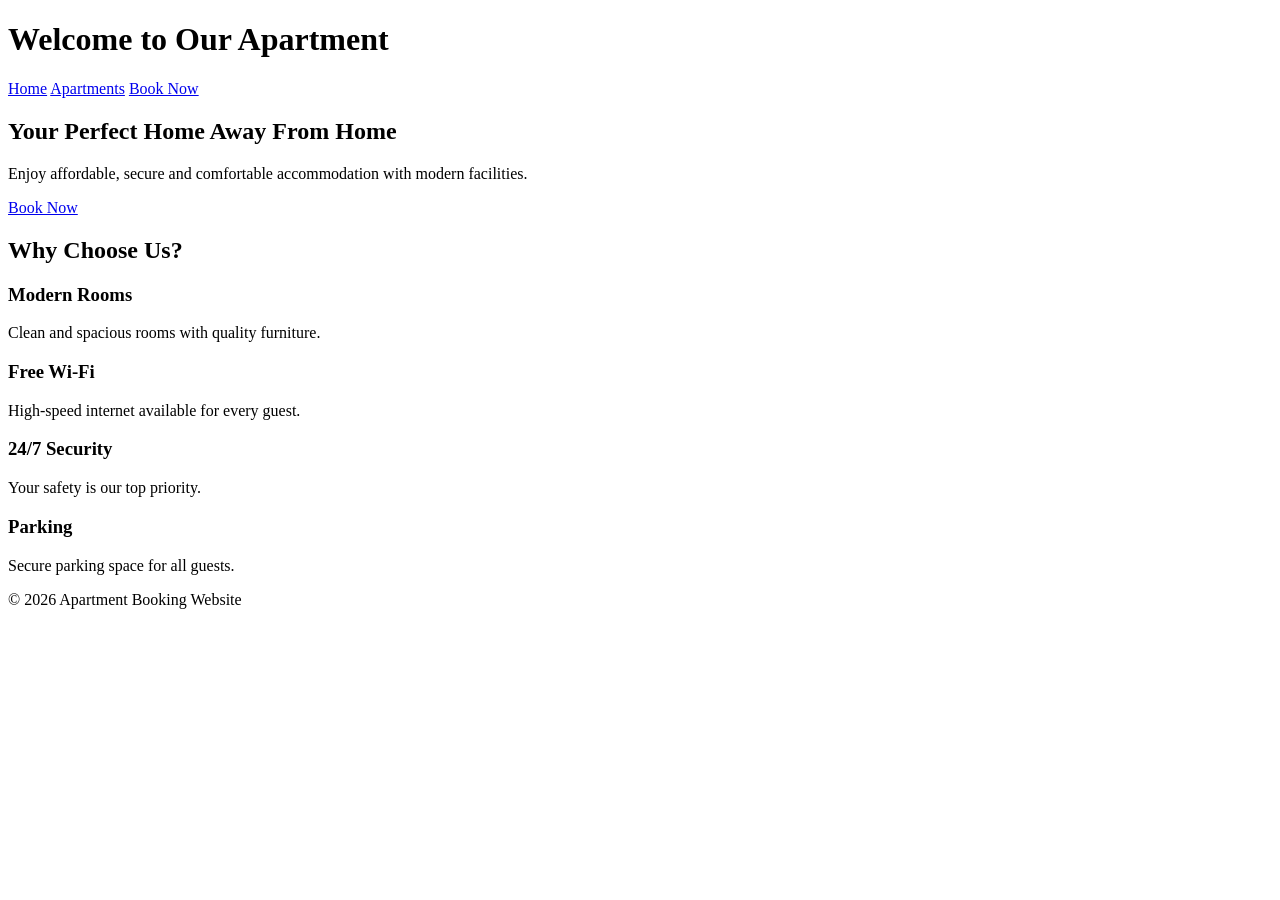
==== index.html @ d5860a0a "Style.css added to index.html" ====
<!DOCTYPE html>
<html lang="en">
<head>
    <meta charset="UTF-8">
    <meta name="viewport" content="width=device-width, initial-scale=1.0">
    <title>Becky's Holiday Apartments</title>
    <link rel="stylesheet" href=""style.css">
    

</head>
<body>

<header>
    <h1>Welcome to Our Apartment</h1>

    <nav>
        <a href="index.html">Home</a>
        <a href="apartments.html">Apartments</a>
        <a href="booking.html">Book Now</a>
    </nav>
</header>

<section class="hero">

    <h2>Your Perfect Home Away From Home</h2>

    <p>
        Enjoy affordable, secure and comfortable accommodation
        with modern facilities.
    </p>

    <a href="booking.html" class="button">
        Book Now
    </a>

</section>

<section class="features">

<h2>Why Choose Us?</h2>

<div class="cards">

<div class="card">
<h3>Modern Rooms</h3>
<p>Clean and spacious rooms with quality furniture.</p>
</div>

<div class="card">
<h3>Free Wi-Fi</h3>
<p>High-speed internet available for every guest.</p>
</div>

<div class="card">
<h3>24/7 Security</h3>
<p>Your safety is our top priority.</p>
</div>

<div class="card">
<h3>Parking</h3>
<p>Secure parking space for all guests.</p>
</div>

</div>

</section>

<footer>

<p>© 2026 Apartment Booking Website</p>

</footer>

</body>
</html>
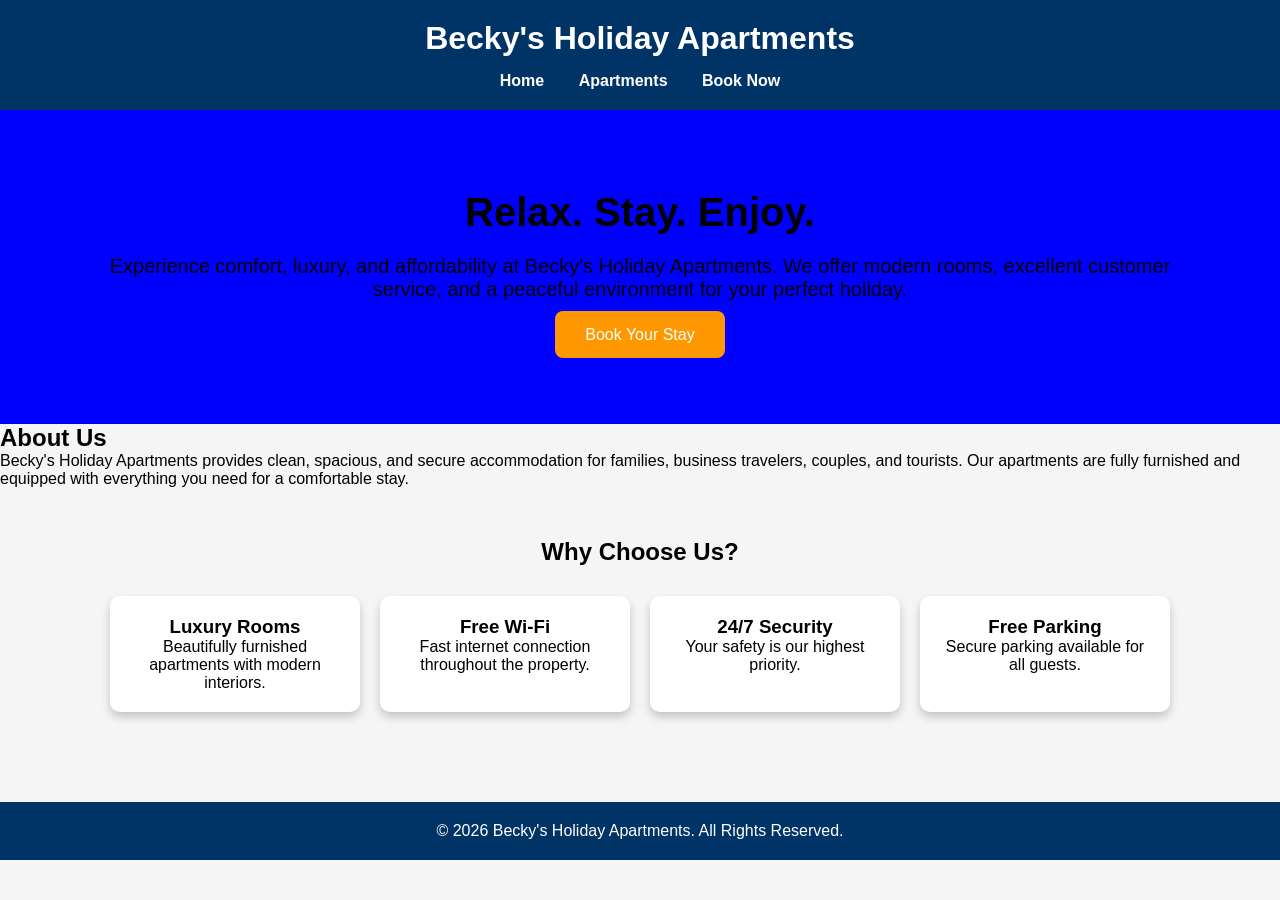
==== commit 5f7b1faa: "Paragraph giving details of the holiday apartments added in index.html" ====
--- a/index.html
+++ b/index.html
@@ -4,14 +4,13 @@
     <meta charset="UTF-8">
     <meta name="viewport" content="width=device-width, initial-scale=1.0">
     <title>Becky's Holiday Apartments</title>
-    <link rel="stylesheet" href=""style.css">
-    
+    <link rel="stylesheet" href="style.css">
+</head>
 
-</head>
 <body>
 
 <header>
-    <h1>Welcome to Our Apartment</h1>
+    <h1>Becky's Holiday Apartments</h1>
 
     <nav>
         <a href="index.html">Home</a>
@@ -21,18 +20,25 @@
 </header>
 
 <section class="hero">
-
-    <h2>Your Perfect Home Away From Home</h2>
+    <h2>Relax. Stay. Enjoy.</h2>
 
     <p>
-        Enjoy affordable, secure and comfortable accommodation
-        with modern facilities.
+        Experience comfort, luxury, and affordability at Becky's Holiday Apartments.
+        We offer modern rooms, excellent customer service, and a peaceful environment
+        for your perfect holiday.
     </p>
 
-    <a href="booking.html" class="button">
-        Book Now
-    </a>
+    <a href="booking.html" class="button">Book Your Stay</a>
+</section>
 
+<section class="about">
+    <h2>About Us</h2>
+
+    <p>
+        Becky's Holiday Apartments provides clean, spacious, and secure accommodation
+        for families, business travelers, couples, and tourists. Our apartments are
+        fully furnished and equipped with everything you need for a comfortable stay.
+    </p>
 </section>
 
 <section class="features">
@@ -42,23 +48,23 @@
 <div class="cards">
 
 <div class="card">
-<h3>Modern Rooms</h3>
-<p>Clean and spacious rooms with quality furniture.</p>
+<h3>Luxury Rooms</h3>
+<p>Beautifully furnished apartments with modern interiors.</p>
 </div>
 
 <div class="card">
 <h3>Free Wi-Fi</h3>
-<p>High-speed internet available for every guest.</p>
+<p>Fast internet connection throughout the property.</p>
 </div>
 
 <div class="card">
 <h3>24/7 Security</h3>
-<p>Your safety is our top priority.</p>
+<p>Your safety is our highest priority.</p>
 </div>
 
 <div class="card">
-<h3>Parking</h3>
-<p>Secure parking space for all guests.</p>
+<h3>Free Parking</h3>
+<p>Secure parking available for all guests.</p>
 </div>
 
 </div>
@@ -66,9 +72,7 @@
 </section>
 
 <footer>
-
-<p>© 2026 Apartment Booking Website</p>
-
+<p>&copy; 2026 Becky's Holiday Apartments. All Rights Reserved.</p>
 </footer>
 
 </body>
--- a/style.css
+++ b/style.css
@@ -0,0 +1,85 @@
+*{
+    margin:0;
+    padding:0;
+    box-sizing:border-box;
+    font-family:Arial, sans-serif;
+}
+
+body{
+    background:#f5f5f5;
+}
+
+header{
+    background:#003366;
+    color:white;
+    padding:20px;
+    text-align:center;
+}
+
+nav{
+    margin-top:15px;
+}
+
+nav a{
+    color:white;
+    text-decoration:none;
+    margin:15px;
+    font-weight:bold;
+}
+
+.hero{
+    text-align:center;
+    padding:80px;
+    background:blue;
+}
+
+.hero h2{
+    font-size:40px;
+    margin-bottom:20px;
+}
+
+.hero p{
+    font-size:20px;
+    margin-bottom:25px;
+}
+
+.button{
+    background:#ff9800;
+    color:white;
+    padding:15px 30px;
+    text-decoration:none;
+    border-radius:8px;
+}
+
+.features{
+    padding:50px;
+}
+
+.features h2{
+    text-align:center;
+    margin-bottom:30px;
+}
+
+.cards{
+    display:flex;
+    justify-content:center;
+    gap:20px;
+    flex-wrap:wrap;
+}
+
+.card{
+    width:250px;
+    background:white;
+    padding:20px;
+    border-radius:10px;
+    box-shadow:0 5px 10px rgba(0,0,0,0.2);
+    text-align:center;
+}
+
+footer{
+    background:#003366;
+    color:white;
+    text-align:center;
+    padding:20px;
+    margin-top:40px;
+}
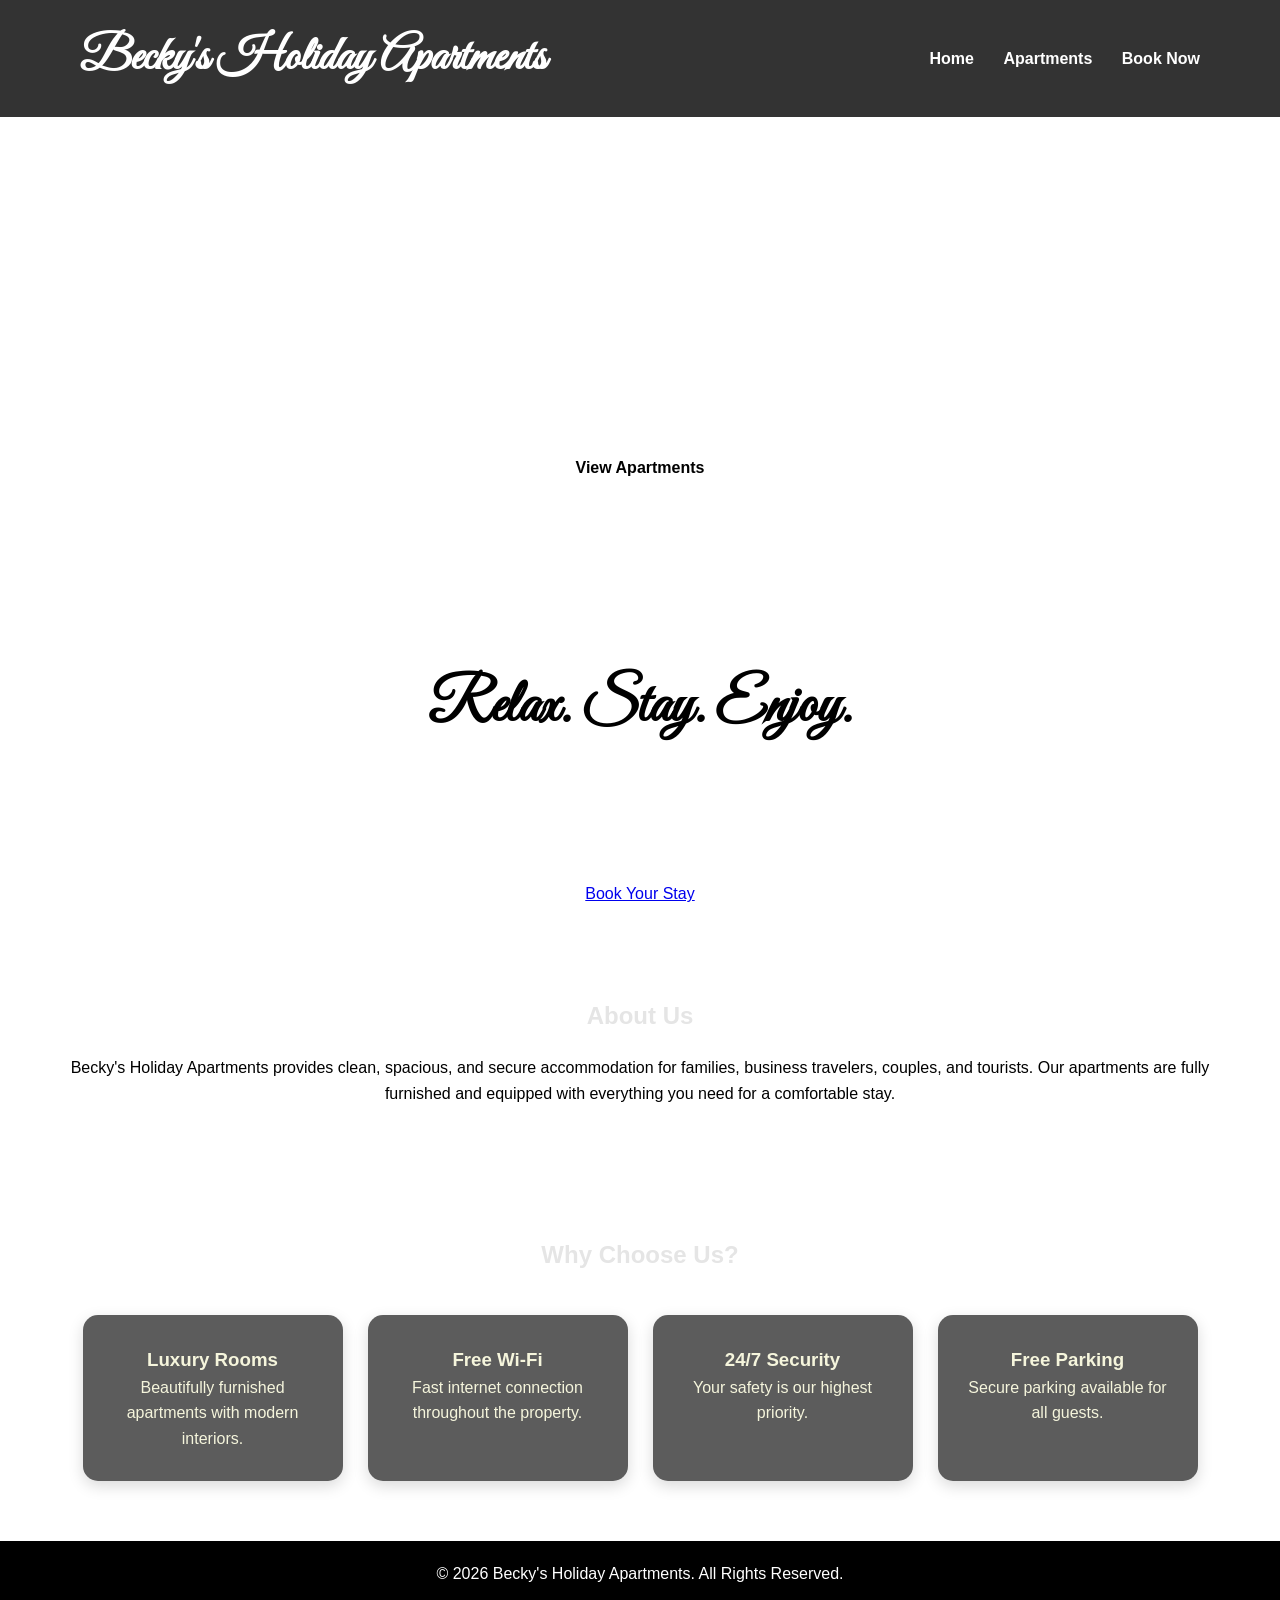
==== commit f13ec77f: "New button for viewing apartments added" ====
--- a/index.html
+++ b/index.html
@@ -20,6 +20,11 @@
 </header>
 
 <section class="hero">
+    <div class="hero content"?>
+        <h1>Welcome to Becky's Holiday Apartments></h1>
+        <p>Luxury apartments in Mombasa with comfort,elegance and unforgettable beach views</p>
+        <a href="apartments.html" class="btn">View Apartments</a>
+    </div>
     <h2>Relax. Stay. Enjoy.</h2>
 
     <p>
--- a/style.css
+++ b/style.css
@@ -1,85 +1,163 @@
+@import url('https://fonts.googleapis.com/css2?family=Great+Vibes&family=Poppins:wght@300;400;500;600&display=swap');
+
+
 *{
+
+
     margin:0;
     padding:0;
     box-sizing:border-box;
-    font-family:Arial, sans-serif;
+    font-family:Arial, Helvetica, sans-serif;
 }
 
 body{
-    background:#f5f5f5;
+    background-color:linear-gradient(to bottom, #5c5c5c, #1a1a1a, #000000);
+    color:white;
+    line-height:1.6;
+    font-family:'Courier New', Courier, monospace;
 }
 
+/* Header */
+
 header{
-    background:#003366;
+    background:rgba(0,0,0,0.8);
     color:white;
-    padding:20px;
-    text-align:center;
+    display:flex;
+    justify-content:space-between;
+    align-items:center;
+    padding:20px 80px;
+    position:sticky;
+    top:0;
 }
 
-nav{
-    margin-top:15px;
+header h1{
+    font-size: 48px;
+    font-family:'Great Vibes', cursive;
+    color:#ffffff;
 }
 
 nav a{
     color:white;
     text-decoration:none;
-    margin:15px;
+    margin-left:25px;
     font-weight:bold;
+    transition:0.3s;
 }
 
+nav a:hover{
+    color:#FFD700;
+}
+
+/* Hero Section */
+
 .hero{
+    height:90vh;
+    background:url("images/nyali.jpg");
+    background-size:cover;
+    background-position:center;
+    display:flex;
+    flex-direction:column;
+    justify-content:center;
+    align-items:center;
     text-align:center;
-    padding:80px;
-    background:blue;
+    color:white;
+    padding:20px;
 }
 
 .hero h2{
-    font-size:40px;
+    font-size:60px;
+    margin-bottom:20px;
+    font-family: 'Great Vibes' , cursive;
+    color:#000;
+}
+
+.hero p{
+    font-size:22px;
+    max-width:700px;
+}
+
+.btn{
+    margin-top:30px;
+    background:white;
+    color:black;
+    text-decoration:none;
+    padding:15px 35px;
+    border-radius:30px;
+    font-weight:bold;
+    transition:0.3s;
+    border-radius: 30px;
+}
+
+.btn:hover{
+    background:#d9d9d9;
+}
+
+
+.about{
+    padding:70px;
+    text-align:center;
+    color:#000;
+}
+
+.about h2{
+    color: #e5e5e5;
     margin-bottom:20px;
 }
 
-.hero p{
-    font-size:20px;
-    margin-bottom:25px;
-}
-
-.button{
-    background:#ff9800;
-    color:white;
-    padding:15px 30px;
-    text-decoration:none;
-    border-radius:8px;
-}
+/* Features */
 
 .features{
-    padding:50px;
+    padding:60px;
 }
 
 .features h2{
     text-align:center;
-    margin-bottom:30px;
+    color:#E5E5E5;
+    margin-bottom:40px;
 }
 
 .cards{
     display:flex;
     justify-content:center;
-    gap:20px;
     flex-wrap:wrap;
+    gap:25px;
 }
 
 .card{
-    width:250px;
-    background:white;
-    padding:20px;
-    border-radius:10px;
-    box-shadow:0 5px 10px rgba(0,0,0,0.2);
+    background:#5c5c5c;
+    width:260px;
+    padding:30px;
+    border-radius:15px;
     text-align:center;
+    box-shadow:0 5px 15px rgba(0,0,0,.15);
+    transition:.3s;
+    color:beige;
+    font-family:'Lucida Sans', 'Lucida Sans Regular', 'Lucida Grande', 'Lucida Sans Unicode', Geneva, Verdana, sans-serif;
+
+    
+}
+
+
+.card:hover{
+    transform:translateY(-10px);
 }
 
 footer{
-    background:#003366;
+    background:#000;
     color:white;
     text-align:center;
     padding:20px;
-    margin-top:40px;
-}+}
+.apartment-card{
+    width:85%;
+    max-width:1000px;
+    margin:40px auto;
+    background:rgba(255,255,255,0.08);
+    backdrop-filter:blur(8px);
+    padding:30px;
+    border-radius:20px;
+    border:1px solid rgba(255,255,255,0.2);
+    box-shadow:0 8px 20px rgba(0,0,0,0.5);
+    color:#000;
+}
+
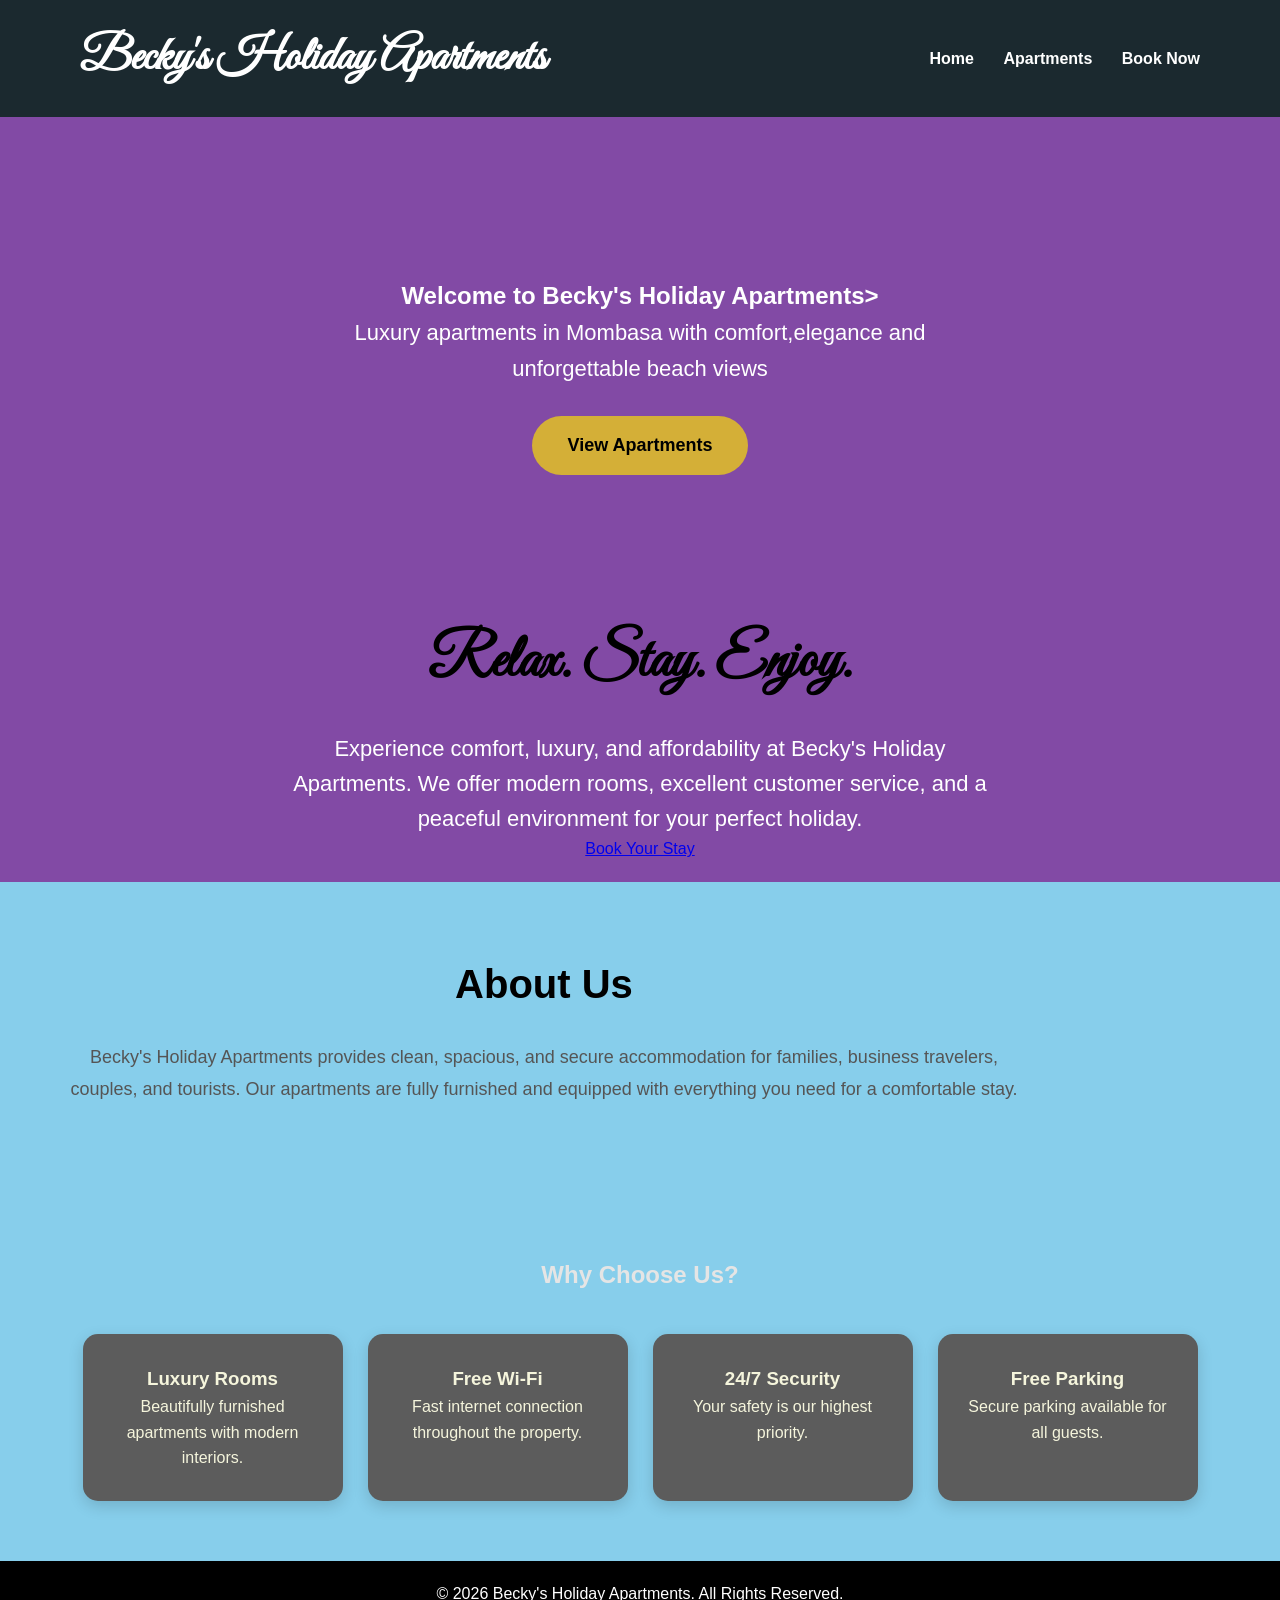
==== commit ca06a962: "Active navigation link added" ====
--- a/index.html
+++ b/index.html
@@ -13,9 +13,9 @@
     <h1>Becky's Holiday Apartments</h1>
 
     <nav>
-        <a href="index.html">Home</a>
-        <a href="apartments.html">Apartments</a>
-        <a href="booking.html">Book Now</a>
+        <a href="index.html"  class="active">Home</a>
+        <a href="apartments.html" class="active">Apartments</a>
+        <a href="booking.html" class="active">Book Now</a>
     </nav>
 </header>
 
--- a/style.css
+++ b/style.css
@@ -11,7 +11,7 @@
 }
 
 body{
-    background-color:linear-gradient(to bottom, #5c5c5c, #1a1a1a, #000000);
+    background-color:skyblue;
     color:white;
     line-height:1.6;
     font-family:'Courier New', Courier, monospace;
@@ -51,8 +51,8 @@
 /* Hero Section */
 
 .hero{
-    height:90vh;
-    background:url("images/nyali.jpg");
+    height:85vh;
+    background:linear-gradient(rgba(0,0,0,.45),rgba(0,0,0,.45)),url(images/apartment.jpg);
     background-size:cover;
     background-position:center;
     display:flex;
@@ -60,7 +60,7 @@
     justify-content:center;
     align-items:center;
     text-align:center;
-    color:white;
+    color:grey;
     padding:20px;
 }
 
@@ -71,25 +71,35 @@
     color:#000;
 }
 
+.hero content h1{
+    font-size:60px;
+    margin-bottom:20px;
+}
+
 .hero p{
     font-size:22px;
+    max-width:30px;
     max-width:700px;
 }
 
 .btn{
     margin-top:30px;
-    background:white;
+    background:#d4af37;
     color:black;
     text-decoration:none;
     padding:15px 35px;
     border-radius:30px;
     font-weight:bold;
-    transition:0.3s;
+    transition:.3s;
     border-radius: 30px;
+    display:inline-block;
+    font-size:18px;
+
 }
 
 .btn:hover{
     background:#d9d9d9;
+    transform:scale(1.05);
 }
 
 
@@ -97,11 +107,13 @@
     padding:70px;
     text-align:center;
     color:#000;
+    width:85%;
 }
 
 .about h2{
-    color: #e5e5e5;
-    margin-bottom:20px;
+    color:black;
+    margin-bottom:25px;
+    font-size:40px;
 }
 
 /* Features */
@@ -160,4 +172,349 @@
     box-shadow:0 8px 20px rgba(0,0,0,0.5);
     color:#000;
 }
-
+.hero{
+    height:85vh;
+    display:flex;
+    justify-content:center;
+    align-items:center;
+    text-align:center;
+    color:white;
+    background:#824aa5;
+}
+.about p{
+    font-size:18px;
+    color:#555;
+    line-height:1.8;
+    margin-bottom:20px;
+}
+/* ==================================== */
+/* COMING SOON SECTION */
+/* ==================================== */
+
+.coming-soon{
+
+    width:45%;
+    height:520px;
+
+    display:flex;
+
+    flex-direction:column;
+
+    justify-content:center;
+
+    align-items:center;
+
+    text-align:center;
+
+    padding:50px;
+
+    background:linear-gradient(
+    135deg,
+    #fafafa,
+    #ececec,
+    #d8d8d8,
+    #bfbfbf);
+
+    position:relative;
+
+    overflow:hidden;
+
+}
+
+/* Decorative circles */
+
+.coming-soon::before{
+
+    content:"";
+
+    position:absolute;
+
+    width:250px;
+
+    height:250px;
+
+    border-radius:50%;
+
+    background:rgba(255,255,255,.35);
+
+    top:-80px;
+
+    right:-80px;
+
+}
+
+.coming-soon::after{
+
+    content:"";
+
+    position:absolute;
+
+    width:180px;
+
+    height:180px;
+
+    border-radius:50%;
+
+    background:rgba(255,255,255,.25);
+
+    bottom:-60px;
+
+    left:-60px;
+
+}
+
+/* Construction Icon */
+
+.construction-icon{
+
+    width:110px;
+
+    height:110px;
+
+    border-radius:50%;
+
+    background:white;
+
+    display:flex;
+
+    justify-content:center;
+
+    align-items:center;
+
+    font-size:50px;
+
+    margin-bottom:30px;
+
+    box-shadow:0 10px 25px rgba(0,0,0,.15);
+
+    animation:float 3s ease-in-out infinite;
+
+}
+
+/* Heading */
+
+.coming-soon h2{
+
+    color:#333;
+
+    font-size:42px;
+
+    letter-spacing:4px;
+
+    margin-bottom:20px;
+
+}
+
+/* Paragraph */
+
+.coming-soon p{
+
+    color:#555;
+
+    font-size:20px;
+
+    line-height:1.8;
+
+    margin-bottom:20px;
+
+}
+
+/* Opening Soon Badge */
+
+.coming-soon span{
+
+    background:#555;
+
+    color:white;
+
+    padding:12px 30px;
+
+    border-radius:30px;
+
+    letter-spacing:2px;
+
+    font-size:15px;
+
+}
+
+/* Floating animation */
+
+@keyframes float{
+
+0%{
+
+transform:translateY(0px);
+
+}
+
+50%{
+
+transform:translateY(-12px);
+
+}
+
+100%{
+
+transform:translateY(0px);
+
+}
+
+}
+
+.booking-header{
+
+    text-align:center;
+
+    padding:80px 20px;
+
+    background:#efefef;
+
+}
+
+.booking-header h2{
+
+    font-size:45px;
+
+    color:#333;
+
+    margin-bottom:15px;
+
+}
+
+.booking-header p{
+
+    color:#666;
+
+    font-size:18px;
+
+}
+
+.booking-container{
+
+    width:90%;
+
+    max-width:1200px;
+
+    margin:60px auto;
+
+    display:flex;
+
+    gap:40px;
+
+}
+
+.booking-form{
+
+    flex:2;
+
+    background:white;
+
+    padding:40px;
+
+    border-radius:20px;
+
+    box-shadow:0 10px 25px rgba(0,0,0,.12);
+
+}
+
+.booking-form h2{
+
+    margin-bottom:30px;
+
+    color:#333;
+
+}
+
+.booking-form label{
+
+    display:block;
+
+    margin-top:18px;
+
+    margin-bottom:8px;
+
+    font-weight:bold;
+
+    color:#444;
+
+}
+
+.booking-form input,
+.booking-form select,
+.booking-form textarea{
+
+    width:100%;
+
+    padding:14px;
+
+    border:1px solid #ccc;
+
+    border-radius:10px;
+
+    font-size:16px;
+
+    margin-bottom:10px;
+
+    outline:none;
+
+}
+
+.booking-form input:focus,
+.booking-form select:focus,
+.booking-form textarea:focus{
+
+    border-color:#666;
+
+}
+
+.contact-card{
+
+    flex:1;
+
+    background:linear-gradient(135deg,#f5f5f5,#d9d9d9);
+
+    padding:40px;
+
+    border-radius:20px;
+
+    box-shadow:0 10px 25px rgba(0,0,0,.12);
+
+}
+
+.contact-card h2{
+
+    margin-bottom:25px;
+
+    color:#333;
+
+}
+
+.contact-card p{
+
+    margin-bottom:20px;
+
+    color:#555;
+
+    line-height:1.8;
+
+}
+
+.contact-card .btn{
+
+    width:100%;
+
+    text-align:center;
+
+    margin-top:20px;
+
+}
+
+@media(max-width:900px){
+
+.booking-container{
+
+    flex-direction:column;
+
+}
+
+}
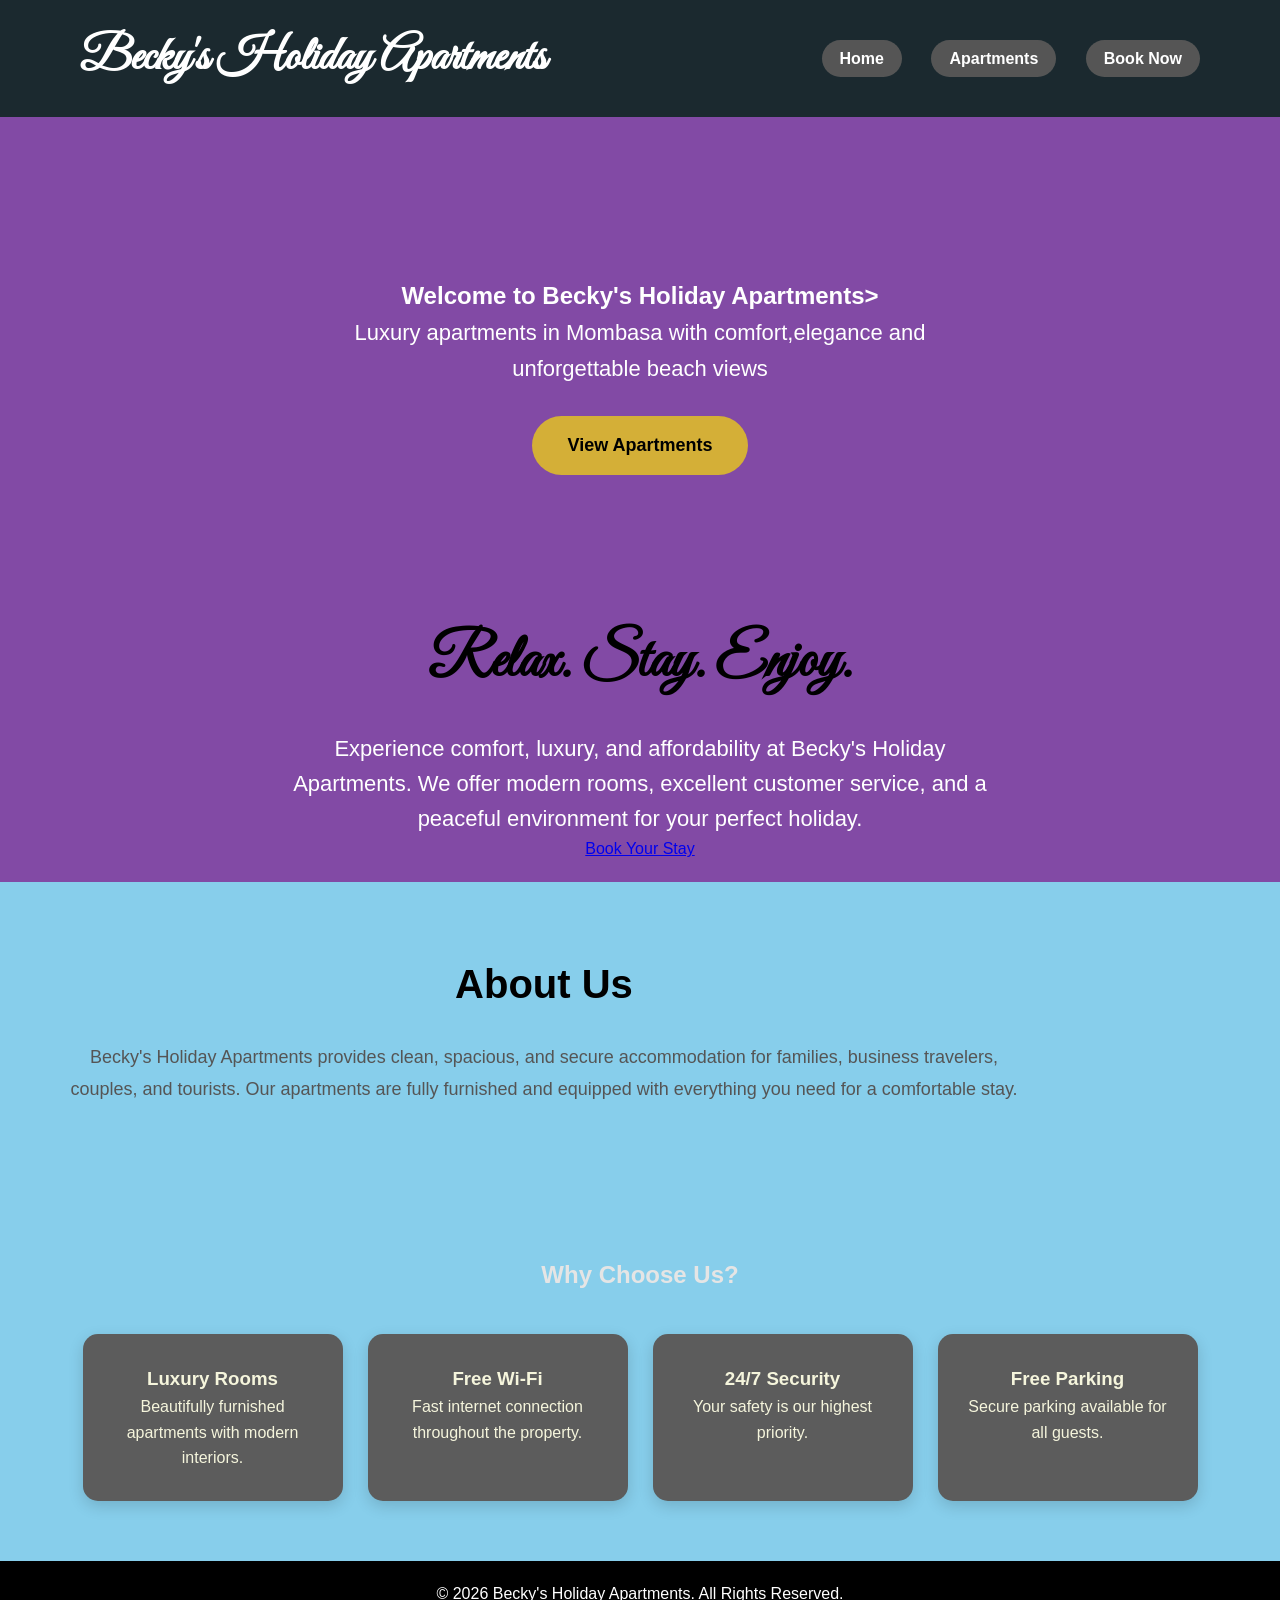
==== commit f5806e67: "Google fonts added" ====
--- a/index.html
+++ b/index.html
@@ -5,6 +5,11 @@
     <meta name="viewport" content="width=device-width, initial-scale=1.0">
     <title>Becky's Holiday Apartments</title>
     <link rel="stylesheet" href="style.css">
+    <link rel="preconnect" href="https://fonts.googleapis.com">
+
+<link rel="preconnect" href="https://fonts.gstatic.com" crossorigin>
+
+<link href="https://fonts.googleapis.com/css2?family=Poppins:wght@300;400;500;600;700&display=swap" rel="stylesheet">
 </head>
 
 <body>
--- a/style.css
+++ b/style.css
@@ -517,4 +517,10 @@
 
 }
 
+}
+nav a.active{
+    color:#ffffff;
+    background:#555;
+    padding:10px 18px;
+    border-radius:30px;
 }
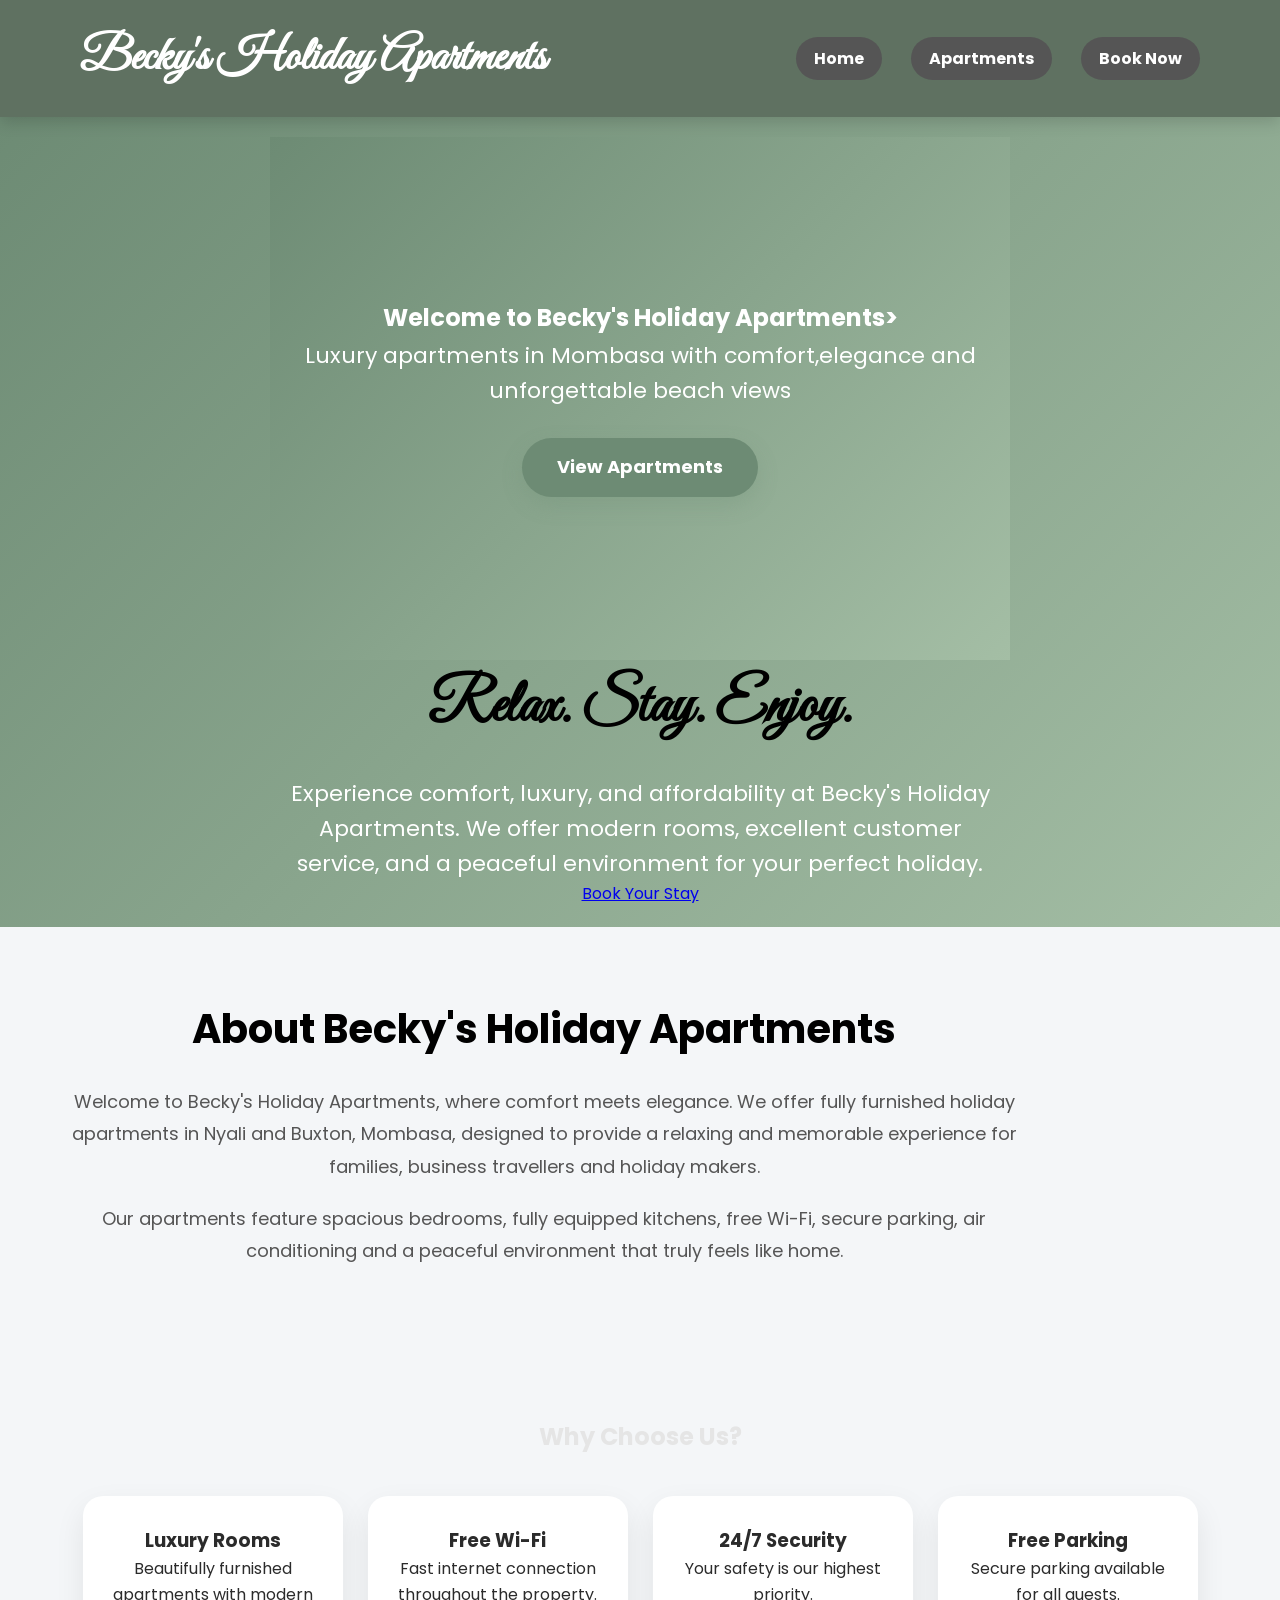
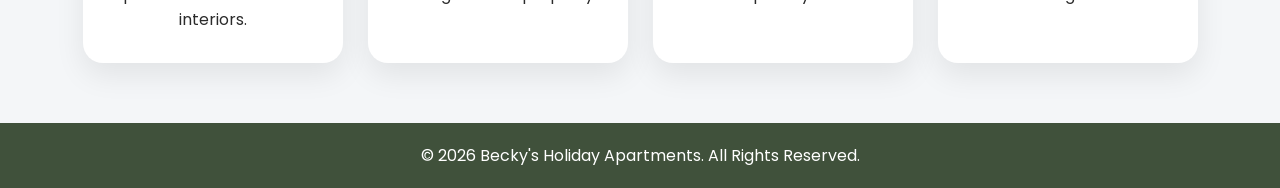
==== commit eaed1139: "About section edited" ====
--- a/index.html
+++ b/index.html
@@ -42,13 +42,28 @@
 </section>
 
 <section class="about">
-    <h2>About Us</h2>
 
-    <p>
-        Becky's Holiday Apartments provides clean, spacious, and secure accommodation
-        for families, business travelers, couples, and tourists. Our apartments are
-        fully furnished and equipped with everything you need for a comfortable stay.
-    </p>
+    <div class="about-card">
+
+        <h2>About Becky's Holiday Apartments</h2>
+
+        <div class="divider"></div>
+
+        <p>
+            Welcome to Becky's Holiday Apartments, where comfort meets elegance.
+            We offer fully furnished holiday apartments in Nyali and Buxton,
+            Mombasa, designed to provide a relaxing and memorable experience for
+            families, business travellers and holiday makers.
+        </p>
+
+        <p>
+            Our apartments feature spacious bedrooms, fully equipped kitchens,
+            free Wi-Fi, secure parking, air conditioning and a peaceful
+            environment that truly feels like home.
+        </p>
+
+    </div>
+
 </section>
 
 <section class="features">
--- a/style.css
+++ b/style.css
@@ -7,12 +7,12 @@
     margin:0;
     padding:0;
     box-sizing:border-box;
-    font-family:Arial, Helvetica, sans-serif;
+    font-family:'Poppins', sans-serif;
 }
 
 body{
-    background-color:skyblue;
-    color:white;
+    background-color:#f4f6f8;
+    color:#2b2b2b;
     line-height:1.6;
     font-family:'Courier New', Courier, monospace;
 }
@@ -20,7 +20,7 @@
 /* Header */
 
 header{
-    background:rgba(0,0,0,0.8);
+    background:#5f7161;
     color:white;
     display:flex;
     justify-content:space-between;
@@ -28,6 +28,8 @@
     padding:20px 80px;
     position:sticky;
     top:0;
+    z-index:1000;
+    box-shadow:0 5px 15px rgba(0,0,0,.15)
 }
 
 header h1{
@@ -41,18 +43,18 @@
     text-decoration:none;
     margin-left:25px;
     font-weight:bold;
-    transition:0.3s;
+    transition:.3s;
 }
 
 nav a:hover{
-    color:#FFD700;
+    color:#D0E0D0;
 }
 
 /* Hero Section */
 
 .hero{
-    height:85vh;
-    background:linear-gradient(rgba(0,0,0,.45),rgba(0,0,0,.45)),url(images/apartment.jpg);
+    height:90vh;
+    background:linear-gradient(135deg,#6d8b74,#a4bea5),url(images/apartment.jpg);
     background-size:cover;
     background-position:center;
     display:flex;
@@ -60,7 +62,7 @@
     justify-content:center;
     align-items:center;
     text-align:center;
-    color:grey;
+    color:white;
     padding:20px;
 }
 
@@ -84,22 +86,24 @@
 
 .btn{
     margin-top:30px;
-    background:#d4af37;
-    color:black;
+    background:#6D8B74;
+    color:white;
     text-decoration:none;
     padding:15px 35px;
     border-radius:30px;
     font-weight:bold;
     transition:.3s;
-    border-radius: 30px;
+    border-radius: 40px;
     display:inline-block;
     font-size:18px;
+    box-shadow:0 8px 20px rgba(109,139,116,.25);
 
 }
 
 .btn:hover{
-    background:#d9d9d9;
-    transform:scale(1.05);
+    background:#4F6A55;
+    transform:translateY(-3px);
+    box-shadow:0 12px 24px rgba(79,106,85,.35);
 }
 
 
@@ -133,17 +137,17 @@
     justify-content:center;
     flex-wrap:wrap;
     gap:25px;
+
 }
 
 .card{
-    background:#5c5c5c;
+    background:white;
     width:260px;
     padding:30px;
-    border-radius:15px;
-    text-align:center;
-    box-shadow:0 5px 15px rgba(0,0,0,.15);
+    border-radius:20px;
+    text-align:center;
+    box-shadow:0 12px 30px rgba(0,0,0,.08);
     transition:.3s;
-    color:beige;
     font-family:'Lucida Sans', 'Lucida Sans Regular', 'Lucida Grande', 'Lucida Sans Unicode', Geneva, Verdana, sans-serif;
 
     
@@ -155,7 +159,7 @@
 }
 
 footer{
-    background:#000;
+    background:#40513B;
     color:white;
     text-align:center;
     padding:20px;
@@ -164,22 +168,22 @@
     width:85%;
     max-width:1000px;
     margin:40px auto;
-    background:rgba(255,255,255,0.08);
+    background:#EDF3ED;
     backdrop-filter:blur(8px);
     padding:30px;
-    border-radius:20px;
+    border-radius:25px;
     border:1px solid rgba(255,255,255,0.2);
-    box-shadow:0 8px 20px rgba(0,0,0,0.5);
-    color:#000;
+    box-shadow:0 15px 35px rgba(0,0,0,.08);
+    color:#40513B;
 }
 .hero{
-    height:85vh;
+    height:90vh;
     display:flex;
     justify-content:center;
     align-items:center;
     text-align:center;
     color:white;
-    background:#824aa5;
+    background:linear-gradient(135deg,#6D8B74,#A4BEA5);
 }
 .about p{
     font-size:18px;
@@ -447,7 +451,7 @@
 
     padding:14px;
 
-    border:1px solid #ccc;
+    border:1px solid #D5DDD5;
 
     border-radius:10px;
 
@@ -456,6 +460,8 @@
     margin-bottom:10px;
 
     outline:none;
+
+    background:#FAFAFA;
 
 }
 
@@ -463,7 +469,7 @@
 .booking-form select:focus,
 .booking-form textarea:focus{
 
-    border-color:#666;
+    border-color:#6D8B74;
 
 }
 
@@ -471,13 +477,15 @@
 
     flex:1;
 
-    background:linear-gradient(135deg,#f5f5f5,#d9d9d9);
+    background:linear-gradient(135deg,#6D8B74,#A4BEA5);
 
     padding:40px;
 
     border-radius:20px;
 
     box-shadow:0 10px 25px rgba(0,0,0,.12);
+
+    color:white;
 
 }
 
@@ -523,4 +531,307 @@
     background:#555;
     padding:10px 18px;
     border-radius:30px;
+}
+/* ===========================
+   NYALI APARTMENT GALLERY
+=========================== */
+
+.gallery{
+    width:90%;
+    margin:70px auto;
+    text-align:center;
+}
+
+.gallery h2{
+    color:#5f7161;
+    font-size:38px;
+    margin-bottom:10px;
+}
+
+.gallery p{
+    color:#666;
+    margin-bottom:40px;
+    font-size:18px;
+}
+
+.gallery-grid{
+    display:grid;
+    grid-template-columns:repeat(auto-fit,minmax(300px,1fr));
+    gap:30px;
+}
+
+.gallery-item{
+    background:white;
+    border-radius:18px;
+    overflow:hidden;
+    box-shadow:0 10px 30px rgba(0,0,0,0.12);
+    transition:.4s;
+}
+
+.gallery-item:hover{
+    transform:translateY(-10px);
+    box-shadow:0 20px 40px rgba(95,113,97,.35);
+}
+
+.gallery-item img{
+    width:100%;
+    height:260px;
+    object-fit:cover;
+    display:block;
+}
+
+.gallery-item p{
+    padding:18px;
+    font-size:17px;
+    color:#444;
+    font-weight:500;
+}
+
+/* Gallery Heading */
+
+.gallery-title{
+    color:#5f7161;
+    text-align:center;
+    font-size:42px;
+    margin-top:50px;
+    margin-bottom:20px;
+}
+
+/* Section background */
+
+.gallery{
+    background:#f6f8f4;
+    padding:50px;
+    border-radius:20px;
+}
+
+/* Smooth animation */
+
+.gallery-item{
+    animation:fadeIn .8s ease;
+}
+
+@keyframes fadeIn{
+
+from{
+opacity:0;
+transform:translateY(20px);
+}
+
+to{
+opacity:1;
+transform:translateY(0);
+}
+
+}
+/* =========================
+   APARTMENTS PAGE
+========================= */
+
+.apartments-page{
+width:90%;
+max-width:1200px;
+margin:60px auto;
+}
+
+.apartments-page h1{
+text-align:center;
+font-size:45px;
+color:#4f6f52;
+margin-bottom:10px;
+}
+
+.intro{
+text-align:center;
+color:#666;
+font-size:18px;
+margin-bottom:60px;
+}
+
+.apartment-card{
+background:white;
+padding:40px;
+border-radius:20px;
+margin-bottom:80px;
+box-shadow:0 10px 30px rgba(0,0,0,.1);
+}
+
+.apartment-card h2{
+color:#4f6f52;
+margin-bottom:20px;
+}
+
+.apartment-card p{
+line-height:1.8;
+color:#555;
+font-size:17px;
+}
+
+.apartment-card h3{
+margin-top:35px;
+margin-bottom:20px;
+color:#6b8f71;
+}
+
+/* Amenities */
+
+.amenities{
+display:grid;
+grid-template-columns:repeat(auto-fit,minmax(220px,1fr));
+gap:20px;
+margin-bottom:40px;
+}
+
+.amenity{
+background:#eef4ee;
+padding:18px;
+text-align:center;
+border-radius:12px;
+font-weight:600;
+color:#4f6f52;
+transition:.3s;
+}
+
+.amenity:hover{
+background:#6b8f71;
+color:white;
+transform:translateY(-5px);
+}
+
+/* Featured Image */
+
+.featured-image{
+margin-bottom:30px;
+}
+
+.featured-image img{
+width:100%;
+height:550px;
+object-fit:cover;
+border-radius:20px;
+box-shadow:0 10px 25px rgba(0,0,0,.15);
+}
+
+/* Gallery */
+
+.gallery-grid{
+display:grid;
+grid-template-columns:repeat(auto-fit,minmax(260px,1fr));
+gap:20px;
+}
+
+.gallery-grid img{
+width:100%;
+height:220px;
+object-fit:cover;
+border-radius:15px;
+cursor:pointer;
+transition:.4s;
+box-shadow:0 8px 18px rgba(0,0,0,.12);
+}
+
+.gallery-grid img:hover{
+transform:scale(1.05);
+box-shadow:0 15px 30px rgba(79,111,82,.3);
+}
+
+/* Buttons */
+
+.book-btn{
+display:inline-block;
+margin-top:35px;
+padding:15px 35px;
+background:#6b8f71;
+color:white;
+text-decoration:none;
+border-radius:30px;
+font-size:18px;
+font-weight:bold;
+transition:.3s;
+}
+
+.book-btn:hover{
+background:#4f6f52;
+}
+
+/* Coming Soon */
+
+.coming-soon{
+margin-top:30px;
+background:#eef4ee;
+padding:30px;
+border-left:6px solid #6b8f71;
+border-radius:15px;
+}
+
+.coming-soon h2{
+color:#4f6f52;
+margin-bottom:15px;
+}
+
+.coming-soon p{
+color:#555;
+}
+
+/* Responsive */
+
+@media(max-width:768px){
+
+.featured-image img{
+height:300px;
+}
+
+.apartments-page h1{
+font-size:35px;
+}
+
+}
+/* ===========================
+   APARTMENTS HERO
+=========================== */
+
+.apartments-hero{
+    height:70vh;
+    background:
+        linear-gradient(rgba(0,0,0,0.45), rgba(0,0,0,0.45)),
+        url("images/balcony view.jpeg");
+    background-size:cover;
+    background-position:center;
+    display:flex;
+    justify-content:center;
+    align-items:center;
+    text-align:center;
+}
+
+.hero-overlay{
+    max-width:800px;
+    padding:20px;
+}
+
+.hero-overlay h2{
+    font-family:'Great Vibes', cursive;
+    font-size:70px;
+    color:#fff;
+    margin-bottom:20px;
+}
+
+.hero-overlay p{
+    font-size:22px;
+    color:white;
+    line-height:1.8;
+    margin-bottom:30px;
+}
+
+.hero-overlay .btn{
+    background:#6b8f71;
+    color:white;
+    padding:15px 35px;
+    border-radius:30px;
+    text-decoration:none;
+    font-weight:bold;
+    transition:.3s;
+}
+
+.hero-overlay .btn:hover{
+    background:#4f6f52;
 }
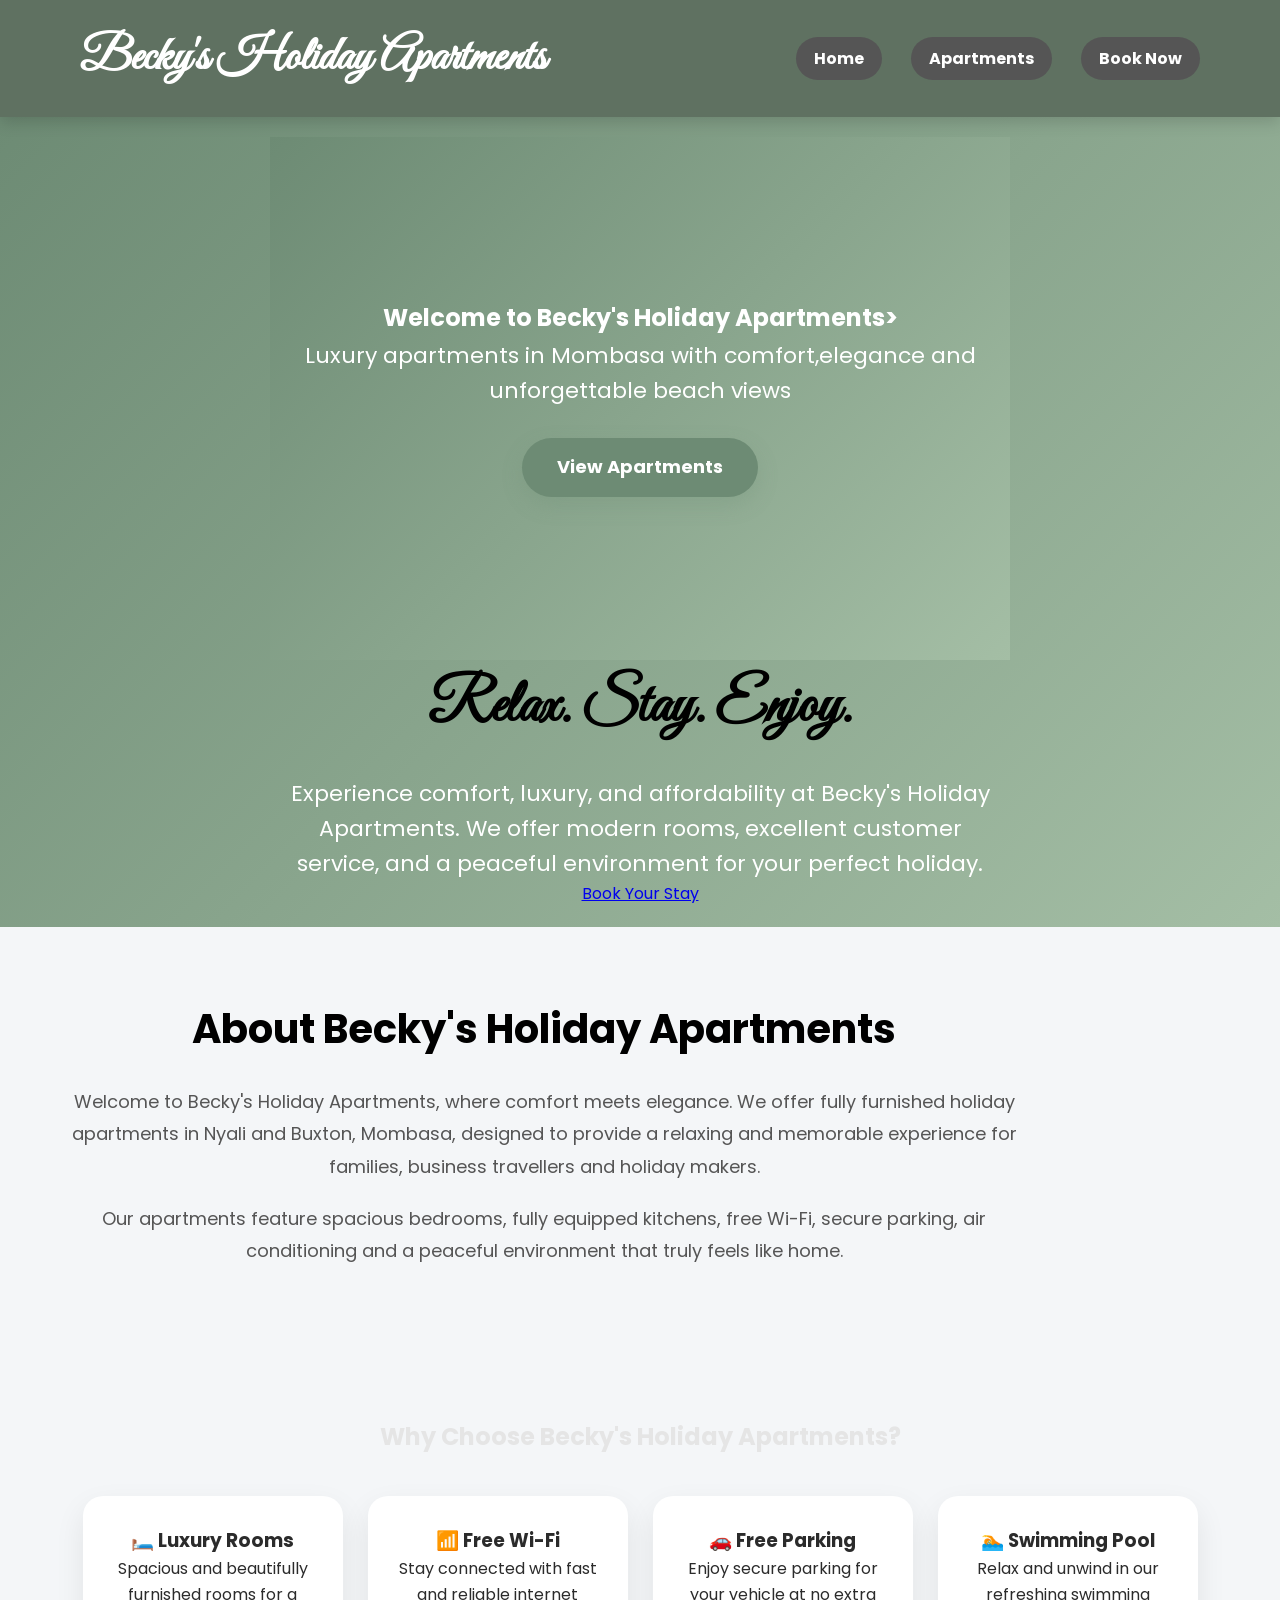
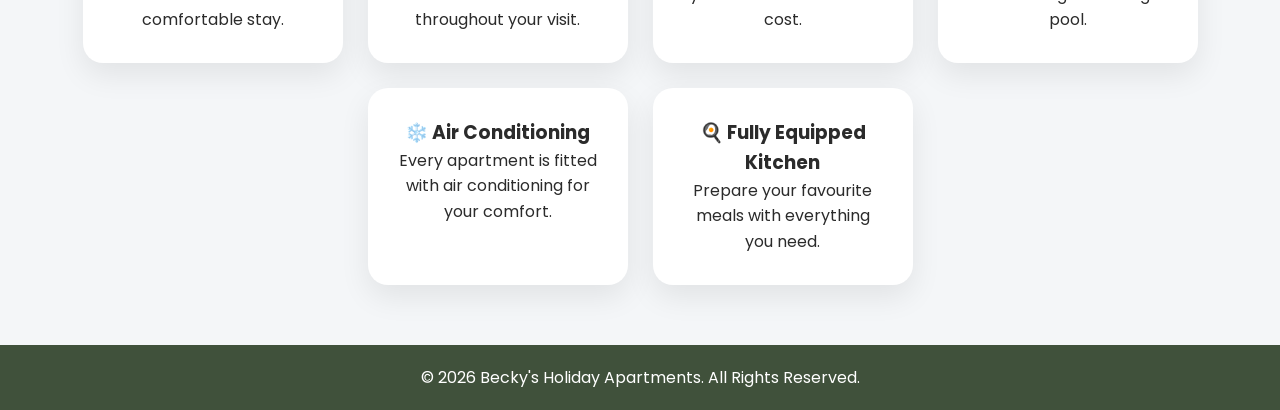
==== commit 8edfd985: "Features section reedited" ====
--- a/index.html
+++ b/index.html
@@ -68,31 +68,41 @@
 
 <section class="features">
 
-<h2>Why Choose Us?</h2>
+    <h2>Why Choose Becky's Holiday Apartments?</h2>
 
-<div class="cards">
+    <div class="cards">
 
-<div class="card">
-<h3>Luxury Rooms</h3>
-<p>Beautifully furnished apartments with modern interiors.</p>
-</div>
+        <div class="card">
+            <h3>🛏️ Luxury Rooms</h3>
+            <p>Spacious and beautifully furnished rooms for a comfortable stay.</p>
+        </div>
 
-<div class="card">
-<h3>Free Wi-Fi</h3>
-<p>Fast internet connection throughout the property.</p>
-</div>
+        <div class="card">
+            <h3>📶 Free Wi-Fi</h3>
+            <p>Stay connected with fast and reliable internet throughout your visit.</p>
+        </div>
 
-<div class="card">
-<h3>24/7 Security</h3>
-<p>Your safety is our highest priority.</p>
-</div>
+        <div class="card">
+            <h3>🚗 Free Parking</h3>
+            <p>Enjoy secure parking for your vehicle at no extra cost.</p>
+        </div>
 
-<div class="card">
-<h3>Free Parking</h3>
-<p>Secure parking available for all guests.</p>
-</div>
+        <div class="card">
+            <h3>🏊 Swimming Pool</h3>
+            <p>Relax and unwind in our refreshing swimming pool.</p>
+        </div>
 
-</div>
+        <div class="card">
+            <h3>❄️ Air Conditioning</h3>
+            <p>Every apartment is fitted with air conditioning for your comfort.</p>
+        </div>
+
+        <div class="card">
+            <h3>🍳 Fully Equipped Kitchen</h3>
+            <p>Prepare your favourite meals with everything you need.</p>
+        </div>
+
+    </div>
 
 </section>
 
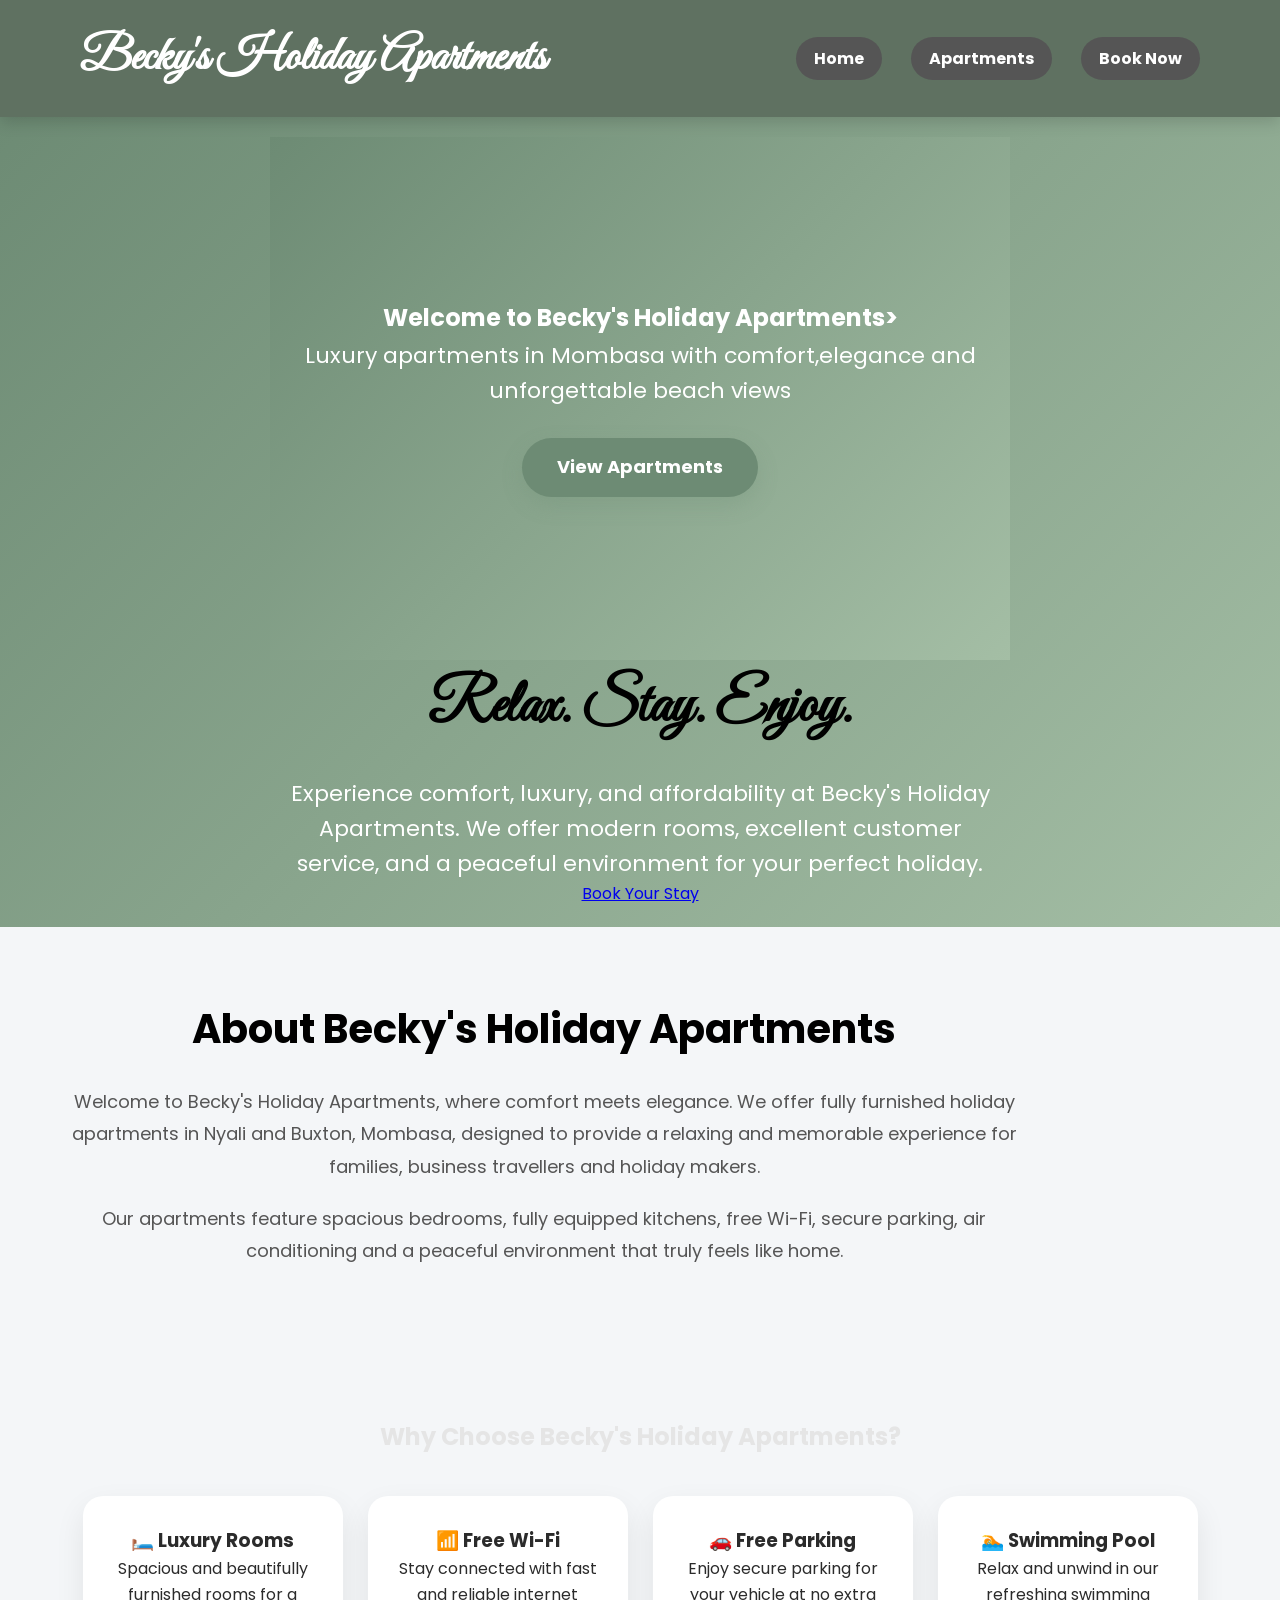
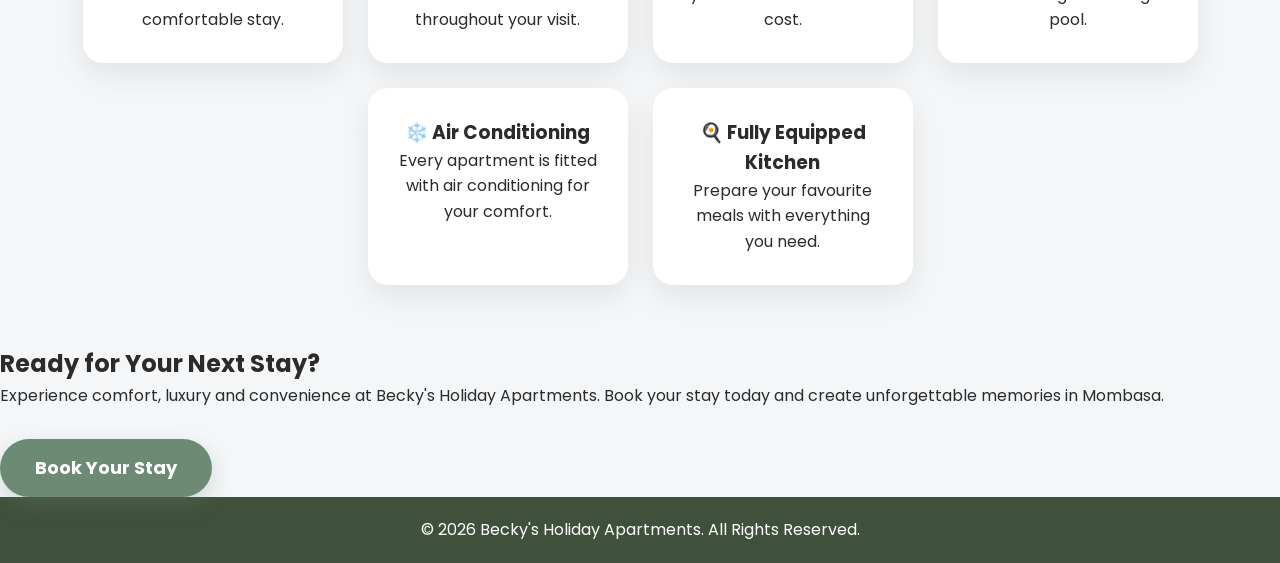
==== commit b3c9b497: "Call to action sction added" ====
--- a/index.html
+++ b/index.html
@@ -105,6 +105,20 @@
     </div>
 
 </section>
+<section class="cta">
+
+    <h2>Ready for Your Next Stay?</h2>
+
+    <p>
+        Experience comfort, luxury and convenience at Becky's Holiday Apartments.
+        Book your stay today and create unforgettable memories in Mombasa.
+    </p>
+
+    <a href="booking.html" class="btn">
+        Book Your Stay
+    </a>
+
+</section>
 
 <footer>
 <p>&copy; 2026 Becky's Holiday Apartments. All Rights Reserved.</p>
